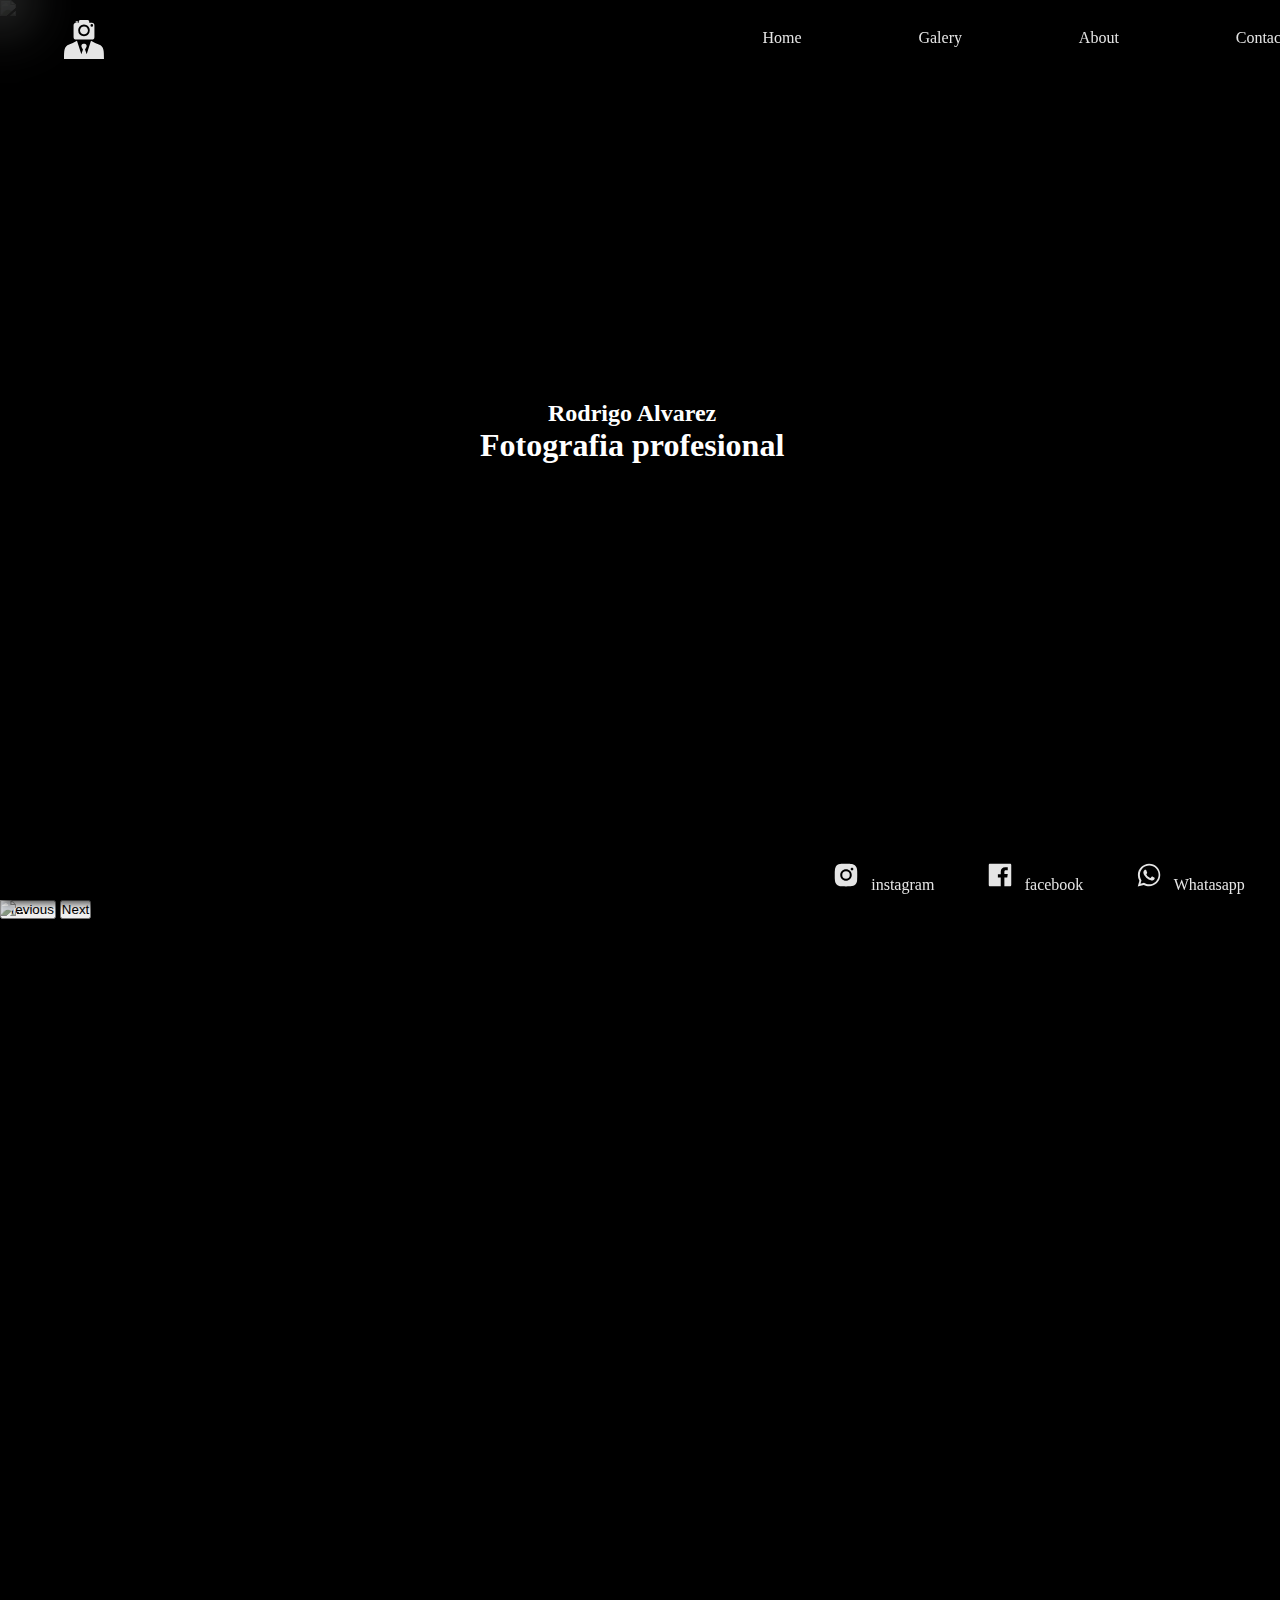
==== index.html @ 94751341 "master" ====
<!DOCTYPE html>
<html lang="es">
<head>
    <meta charset="UTF-8">
    <meta http-equiv="X-UA-Compatible" content="IE=edge">
    <meta name="viewport" content="width=device-width, initial-scale=1.0">
    
    <!-- bootstrap link css -->
    <link rel="stylesheet" href="https://cdn.jsdelivr.net/npm/bootstrap@4.6.1/dist/css/bootstrap.min.css" integrity="sha384-zCbKRCUGaJDkqS1kPbPd7TveP5iyJE0EjAuZQTgFLD2ylzuqKfdKlfG/eSrtxUkn" crossorigin="anonymous">


    <!-- link css -->
    <link rel="stylesheet" href="./estilos/estilos.css">

    <title>Home page</title>
</head>
<body>

    <!-- Nav-Bar--Principal top index -->

    <nav class="Nav-Bar">
        <div class="Nav-Bar--Logo">
            <img src="./img/logo3.svg" alt="Logo">
        </div>
        <ul class="Nav-Bar--List">
            <li class="Nav-Bar--Link"><a href="">Home</a></li>
            <li class="Nav-Bar--Link"><a href="./page/galery.html">Galery</a></li>
            <li class="Nav-Bar--Link"><a href="./page/about.html">About</a></li>
            <li class="Nav-Bar--Link"><a href="./page/contacto.html">Contact</a></li>
        </ul>
    </nav>

    <!-- carusel utilizado de fondo de pagina -->

    <div id="carouselExampleIndicators" class="carousel slide" data-ride="carousel">
        <div class="carousel-inner">
            <div class="carousel-item active">
            <img src="./img/11C.jpg" class="d-block w-100" alt="...">
            </div>
            <div class="carousel-item">
            <img src="./img/4C.jpg" class="d-block w-100" alt="...">
            </div>
            <div class="carousel-item">
            <img src="./img/12C.jpg" class="d-block w-100" alt="...">
            </div>
        </div>
        <button class="carousel-control-prev" type="button" data-target="#carouselExampleIndicators" data-slide="prev">
            <span class="carousel-control-prev-icon" aria-hidden="true"></span>
            <span class="sr-only">Previous</span>
        </button>
        <button class="carousel-control-next" type="button" data-target="#carouselExampleIndicators" data-slide="next">
            <span class="carousel-control-next-icon" aria-hidden="true"></span>
            <span class="sr-only">Next</span>
        </button>
    </div>

    <!-- Titulo de pagina  -->

    <div class="titulo-Index">
        <h2>Rodrigo Alvarez</h2>
        <h1>Fotografia profesional</h1>
    </div>



    <!-- footer pie de pagina links redes sociales -->

    <footer class="Footer">
        <ul class="Footer--List">
            <li class="Footer--Link"><a href=""><img src="./img/insta.svg" alt="logo instagram">instagram</a></li>
            <li class="Footer--Link"><a href=""><img src="./img/face.svg" alt="logo facebook">facebook</a></li>
            <li class="Footer--Link"><a href=""><img src="./img/whats.svg" alt="logo Whatasapp">Whatasapp</a></li>
        </ul>
    </footer>

    <!-- botstrap js links -->
        <script src="https://cdn.jsdelivr.net/npm/jquery@3.5.1/dist/jquery.slim.min.js" integrity="sha384-DfXdz2htPH0lsSSs5nCTpuj/zy4C+OGpamoFVy38MVBnE+IbbVYUew+OrCXaRkfj" crossorigin="anonymous"></script>
        <script src="https://cdn.jsdelivr.net/npm/popper.js@1.16.1/dist/umd/popper.min.js" integrity="sha384-9/reFTGAW83EW2RDu2S0VKaIzap3H66lZH81PoYlFhbGU+6BZp6G7niu735Sk7lN" crossorigin="anonymous"></script>
        <script src="https://cdn.jsdelivr.net/npm/bootstrap@4.6.1/dist/js/bootstrap.min.js" integrity="sha384-VHvPCCyXqtD5DqJeNxl2dtTyhF78xXNXdkwX1CZeRusQfRKp+tA7hAShOK/B/fQ2" crossorigin="anonymous"></script>
</body>
</html>
---- estilos/estilos.css ----
* {
  padding: 0;
  margin: 0;
}

body {
  background-color: black;
}

body .Nav-Bar {
  display: -webkit-box;
  display: -ms-flexbox;
  display: flex;
  width: 100%;
  -webkit-box-pack: justify;
      -ms-flex-pack: justify;
          justify-content: space-between;
  -webkit-box-align: center;
      -ms-flex-align: center;
          align-items: center;
  padding: 10px 5%;
  position: fixed;
  z-index: 1000;
  opacity: .9;
  -webkit-backdrop-filter: blur(30px);
          backdrop-filter: blur(30px);
  -webkit-box-shadow: 2px 2px 10px;
          box-shadow: 2px 2px 10px;
}

body .Nav-Bar .Nav-Bar--Logo {
  margin: 10px 0px;
  -webkit-animation: rotationy 7s infinite linear;
          animation: rotationy 7s infinite linear;
}

body .Nav-Bar .Nav-Bar--Logo img {
  -o-object-fit: cover;
     object-fit: cover;
  width: 40px;
}

body .Nav-Bar .Nav-Bar--List {
  width: 50%;
  height: 25px;
  display: -webkit-box;
  display: -ms-flexbox;
  display: flex;
  -ms-flex-pack: distribute;
      justify-content: space-around;
  margin: auto 0px;
}

body .Nav-Bar .Nav-Bar--List .Nav-Bar--Link {
  list-style: none;
}

body .Nav-Bar .Nav-Bar--List .Nav-Bar--Link:hover {
  border-bottom: 2px #f77f00 solid;
}

body .Nav-Bar .Nav-Bar--List .Nav-Bar--Link a {
  text-decoration: none;
  color: white;
  text-align: center;
  padding: 5px;
}

body .carousel {
  position: absolute;
  width: 100%;
  z-index: 0;
}

body .carousel .carousel-inner {
  width: 100%;
  height: 100vh;
  -o-object-fit: cover;
     object-fit: cover;
  -webkit-filter: grayscale(80%);
          filter: grayscale(80%);
}

body .carousel .carousel-inner .carousel-item {
  -o-object-fit: cover;
     object-fit: cover;
  height: 100vh;
}

body .carousel .carousel-inner .carousel-item img {
  -o-object-fit: cover;
     object-fit: cover;
  height: 100vh;
}

body .titulo-Index {
  position: absolute;
  text-align: center;
  top: 50%;
  margin-top: -50px;
  left: 50%;
  margin-left: -160px;
}

body .titulo-Index h1 {
  font-size: 2rem;
  color: white;
}

body .titulo-Index h2 {
  font-size: 1.5rem;
  color: white;
}

body .Footer {
  width: 100%;
  height: 60px;
  bottom: 0%;
  position: fixed;
  z-index: 100;
  opacity: .9;
  -webkit-backdrop-filter: blur(30px);
          backdrop-filter: blur(30px);
  -webkit-box-shadow: 2px 2px 10px;
          box-shadow: 2px 2px 10px;
}

body .Footer .Footer--List {
  list-style: none;
  display: -webkit-box;
  display: -ms-flexbox;
  display: flex;
  -webkit-box-pack: end;
      -ms-flex-pack: end;
          justify-content: end;
  -webkit-box-align: center;
      -ms-flex-align: center;
          align-items: center;
  margin: 10px auto;
  padding: 10px;
}

body .Footer .Footer--List .Footer--Link {
  margin: 0px 2%;
}

body .Footer .Footer--List .Footer--Link a {
  text-decoration: none;
  color: white;
}

body .Footer .Footer--List .Footer--Link a:hover {
  color: #f77f00;
}

body .Footer .Footer--List .Footer--Link a:hover img {
  -webkit-animation: vibracion 0.5s linear infinite;
          animation: vibracion 0.5s linear infinite;
}

body .Footer .Footer--List .Footer--Link a img {
  -o-object-fit: cover;
     object-fit: cover;
  width: 30px;
  margin-right: 10px;
}

@-webkit-keyframes rotationy {
  from {
    -webkit-transform: rotatey(0deg);
            transform: rotatey(0deg);
  }
  50% {
    -webkit-transform: rotatey(0deg);
            transform: rotatey(0deg);
  }
  to {
    -webkit-transform: rotatey(359deg);
            transform: rotatey(359deg);
  }
}

@keyframes rotationy {
  from {
    -webkit-transform: rotatey(0deg);
            transform: rotatey(0deg);
  }
  50% {
    -webkit-transform: rotatey(0deg);
            transform: rotatey(0deg);
  }
  to {
    -webkit-transform: rotatey(359deg);
            transform: rotatey(359deg);
  }
}

@-webkit-keyframes vibracion {
  from {
    -webkit-transform: rotate(-10deg);
            transform: rotate(-10deg);
  }
  50% {
    -webkit-transform: rotate(10deg);
            transform: rotate(10deg);
  }
  to {
    -webkit-transform: rotate(-10deg);
            transform: rotate(-10deg);
  }
}

@keyframes vibracion {
  from {
    -webkit-transform: rotate(-10deg);
            transform: rotate(-10deg);
  }
  50% {
    -webkit-transform: rotate(10deg);
            transform: rotate(10deg);
  }
  to {
    -webkit-transform: rotate(-10deg);
            transform: rotate(-10deg);
  }
}

body .carousel2 {
  position: absolute;
  width: 100%;
  z-index: 0;
}

body .carousel2 .carousel-inner {
  width: 100%;
  height: 100vh;
  -o-object-fit: cover;
     object-fit: cover;
  -webkit-filter: grayscale(80%);
          filter: grayscale(80%);
}

body .carousel2 .carousel-inner .carousel-item {
  -o-object-fit: cover;
     object-fit: cover;
  height: 100vh;
}

body .carousel2 .carousel-inner .carousel-item img {
  -o-object-fit: cover;
     object-fit: cover;
  height: 100vh;
}

body .Menu-Polarid {
  width: 100%;
  height: 100vh;
  z-index: 100;
  position: absolute;
  padding: 100px;
}

body .Menu-Polarid .prueba {
  width: 100%;
  height: 100%;
  display: -webkit-box;
  display: -ms-flexbox;
  display: flex;
  -webkit-box-pack: center;
      -ms-flex-pack: center;
          justify-content: center;
  -webkit-box-align: center;
      -ms-flex-align: center;
          align-items: center;
  -ms-flex-wrap: wrap;
      flex-wrap: wrap;
}

body .Menu-Polarid .Menu-Polarid--foto1, body .Menu-Polarid .Menu-Polarid--foto2, body .Menu-Polarid .Menu-Polarid--foto3, body .Menu-Polarid .Menu-Polarid--foto4 {
  display: -webkit-box;
  display: -ms-flexbox;
  display: flex;
  -webkit-box-orient: vertical;
  -webkit-box-direction: normal;
      -ms-flex-direction: column;
          flex-direction: column;
  background-color: white;
  -webkit-filter: grayscale(80%);
          filter: grayscale(80%);
  -webkit-transform: rotate(-30deg);
          transform: rotate(-30deg);
  -webkit-transition: all 0.5s ease-in;
  transition: all 0.5s ease-in;
  -webkit-box-shadow: 1px 1px 10px black;
          box-shadow: 1px 1px 10px black;
}

body .Menu-Polarid .Menu-Polarid--foto1:hover, body .Menu-Polarid .Menu-Polarid--foto2:hover, body .Menu-Polarid .Menu-Polarid--foto3:hover, body .Menu-Polarid .Menu-Polarid--foto4:hover {
  -webkit-filter: none;
          filter: none;
  -webkit-transform: rotate(0deg);
          transform: rotate(0deg);
  -webkit-animation-name: zindex;
          animation-name: zindex;
  -webkit-animation-iteration-count: 1;
          animation-iteration-count: 1;
  -webkit-animation-duration: 0.5s;
          animation-duration: 0.5s;
  -webkit-animation-delay: 0.4s;
          animation-delay: 0.4s;
  -webkit-animation-fill-mode: forwards;
          animation-fill-mode: forwards;
}

body .Menu-Polarid .Menu-Polarid--foto1 .Menu-Polarid--Imagen, body .Menu-Polarid .Menu-Polarid--foto2 .Menu-Polarid--Imagen, body .Menu-Polarid .Menu-Polarid--foto3 .Menu-Polarid--Imagen, body .Menu-Polarid .Menu-Polarid--foto4 .Menu-Polarid--Imagen {
  width: 300px;
  height: 400px;
  -o-object-fit: cover;
     object-fit: cover;
  margin: 10px 10px 0px 10px;
}

body .Menu-Polarid .Menu-Polarid--foto1 .Menu-Polarid--Texto, body .Menu-Polarid .Menu-Polarid--foto2 .Menu-Polarid--Texto, body .Menu-Polarid .Menu-Polarid--foto3 .Menu-Polarid--Texto, body .Menu-Polarid .Menu-Polarid--foto4 .Menu-Polarid--Texto {
  text-align: center;
  margin: 15px;
}

body .Menu-Polarid .Menu-Polarid--foto2 {
  -webkit-transform: rotate(10deg);
          transform: rotate(10deg);
}

body .Menu-Polarid .Menu-Polarid--foto3 {
  -webkit-transform: rotate(-15deg);
          transform: rotate(-15deg);
  z-index: 100;
}

body .Menu-Polarid .Menu-Polarid--foto4 {
  -webkit-transform: rotate(30deg);
          transform: rotate(30deg);
}

@-webkit-keyframes zindex {
  to {
    z-index: 1000;
  }
}

@keyframes zindex {
  to {
    z-index: 1000;
  }
}

body .bloque-fotos-galeria {
  display: -webkit-box;
  display: -ms-flexbox;
  display: flex;
  width: 100%;
  height: 100vh;
  -ms-flex-wrap: wrap;
      flex-wrap: wrap;
  -webkit-box-pack: center;
      -ms-flex-pack: center;
          justify-content: center;
  overflow-x: hidden;
  -webkit-animation: entrada 3s;
          animation: entrada 3s;
}

body .bloque-fotos-galeria span {
  margin: 5px;
}

body .bloque-fotos-galeria span img {
  -o-object-fit: cover;
     object-fit: cover;
  width: 300px;
  height: 300px;
  -webkit-transition: 0.6s;
  transition: 0.6s;
}

body .bloque-fotos-galeria span img:hover {
  -webkit-transform: scale(1.4);
          transform: scale(1.4);
  z-index: 10;
  -webkit-box-shadow: 2px 2px 2px black;
          box-shadow: 2px 2px 2px black;
}

@-webkit-keyframes entrada {
  from {
    -webkit-filter: grayscale(100%);
            filter: grayscale(100%);
    opacity: 50%;
  }
}

@keyframes entrada {
  from {
    -webkit-filter: grayscale(100%);
            filter: grayscale(100%);
    opacity: 50%;
  }
}

body .Bloque-Main-About {
  display: -ms-grid;
  display: grid;
  justify-items: center;
}

body .Bloque-Main-About .Bloque-Main-About--Img {
  width: 100%;
}

body .Bloque-Main-About .Bloque-Main-About--Img img {
  width: 100%;
  height: 50vh;
  -o-object-fit: cover;
     object-fit: cover;
  -o-object-position: 0% 25%;
     object-position: 0% 25%;
}

body .Bloque-Main-About .Bloque-Main-About--Frase {
  display: -webkit-box;
  display: -ms-flexbox;
  display: flex;
  -webkit-box-orient: vertical;
  -webkit-box-direction: normal;
      -ms-flex-direction: column;
          flex-direction: column;
  width: 100%;
  padding: 5% 10%;
  color: white;
  text-align: justify;
  -webkit-box-pack: center;
      -ms-flex-pack: center;
          justify-content: center;
}

body .Bloque-Main-About .Bloque-Main-About--Frase h1 {
  font-size: 50px;
  margin-bottom: 15px;
}

body .Bloque-Main-About .Bloque-Main-About--Frase p {
  font-size: 18px;
}

body .Main-Contacto {
  display: -webkit-box;
  display: -ms-flexbox;
  display: flex;
  margin: auto;
  -webkit-box-orient: vertical;
  -webkit-box-direction: normal;
      -ms-flex-direction: column;
          flex-direction: column;
  width: 60%;
  padding: 150px 0px 150px;
}

body .Main-Contacto .Main-Contacto--leyend {
  color: white;
  font-size: 24px;
}

body .Main-Contacto .Main-Contacto--Form {
  display: -webkit-box;
  display: -ms-flexbox;
  display: flex;
  -webkit-box-orient: vertical;
  -webkit-box-direction: normal;
      -ms-flex-direction: column;
          flex-direction: column;
}

body .Main-Contacto .Main-Contacto--Form label {
  color: white;
}

body .Main-Contacto .Main-Contacto--Form input {
  width: 50%;
  height: 30px;
}

body .Main-Contacto .Main-Contacto--Form .Main-Contacto--Btn {
  display: -webkit-box;
  display: -ms-flexbox;
  display: flex;
  -webkit-box-pack: end;
      -ms-flex-pack: end;
          justify-content: end;
}

body .Main-Contacto .Main-Contacto--Form .Main-Contacto--Btn input {
  width: 200px;
  margin-right: 10px;
}

@media only screen and (max-width: 1199px) {
  body .carousel2 {
    display: none;
  }
  body .Menu-Polarid {
    padding: 150px;
    width: 100%;
    height: 100%;
    position: relative;
  }
  body .Menu-Polarid .Menu-Polarid--foto1 .Menu-Polarid--Imagen, body .Menu-Polarid .Menu-Polarid--foto2 .Menu-Polarid--Imagen, body .Menu-Polarid .Menu-Polarid--foto3 .Menu-Polarid--Imagen {
    width: 250px;
    height: 300px;
  }
  body .bloque-fotos-galeria {
    padding: 80px 0px 60px;
  }
  body .bloque-fotos-galeria span {
    margin: 0px;
  }
  body .bloque-fotos-galeria span img {
    width: 250px;
    height: 250px;
  }
  body .Main-Contacto {
    width: 90%;
  }
  body .Main-Contacto .Main-Contacto--Form input {
    width: 60%;
  }
  body .Main-Contacto .Main-Contacto--Form .Main-Contacto--Btn input {
    margin-right: 0px;
  }
  body .Main-Contacto .Main-Contacto--Form .Main-Contacto--Btn input:first-child {
    margin-right: 10px;
  }
}

@media only screen and (max-width: 700px) {
  body .Nav-Bar .Nav-Bar--List {
    width: 90%;
  }
  body .Footer .Footer--List {
    -webkit-box-pack: center;
        -ms-flex-pack: center;
            justify-content: center;
    margin: 5px 0px;
    padding: 5px;
  }
  body .Footer .Footer--List .Footer--Link {
    margin: 0px 2%;
  }
  body .Footer .Footer--List .Footer--Link img {
    width: 25px;
    margin-right: 5px;
  }
  body .carousel2 {
    display: none;
  }
  body .Menu-Polarid {
    padding: 150px;
    width: 100%;
    height: 100%;
    position: relative;
  }
  body .Menu-Polarid .Menu-Polarid--foto1 .Menu-Polarid--Imagen, body .Menu-Polarid .Menu-Polarid--foto2 .Menu-Polarid--Imagen, body .Menu-Polarid .Menu-Polarid--foto3 .Menu-Polarid--Imagen {
    width: 250px;
    height: 300px;
  }
  body .bloque-fotos-galeria {
    padding: 80px 0px 60px;
  }
  body .bloque-fotos-galeria span {
    margin: 0px;
  }
  body .bloque-fotos-galeria span img {
    width: 200px;
    height: 200px;
  }
  body .Bloque-Main-About .Bloque-Main-About--Frase h1 {
    font-size: 30px;
  }
  body .Bloque-Main-About .Bloque-Main-About--Frase p {
    font-size: 14px;
    margin-bottom: 60px;
  }
  body .Main-Contacto {
    width: 90%;
    padding: 100px 0px 100px;
  }
  body .Main-Contacto .Main-Contacto--Form input {
    width: 80%;
    height: 24px;
  }
  body .Main-Contacto .Main-Contacto--Form .Main-Contacto--Btn input {
    width: 150px;
    margin-right: 0px;
  }
  body .Main-Contacto .Main-Contacto--Form .Main-Contacto--Btn input:first-child {
    margin-right: 10px;
  }
}
/*# sourceMappingURL=estilos.css.map */
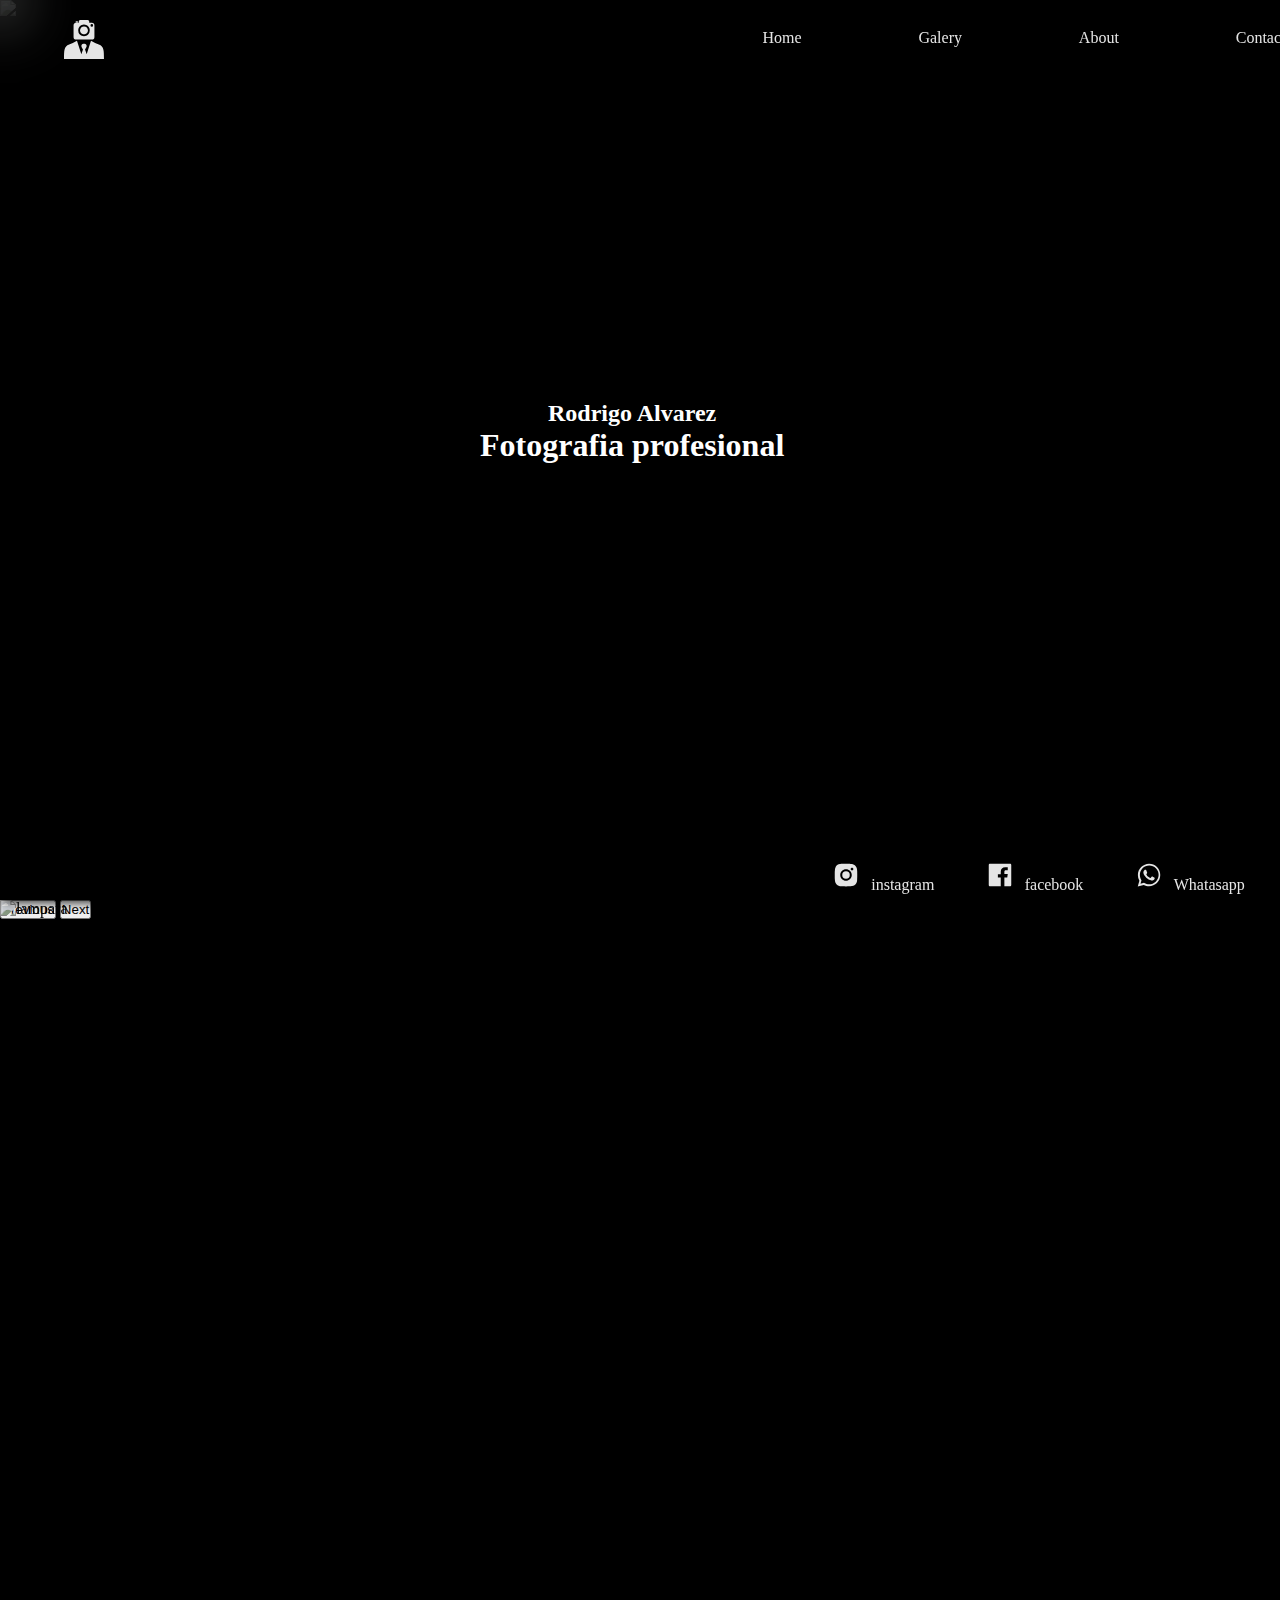
==== commit 63ea8d39: "se reduce tamano de todas las fotografias" ====
--- a/index.html
+++ b/index.html
@@ -23,7 +23,7 @@
             <img src="./img/logo3.svg" alt="Logo">
         </div>
         <ul class="Nav-Bar--List">
-            <li class="Nav-Bar--Link"><a href="">Home</a></li>
+            <li class="Nav-Bar--Link"><a href="#">Home</a></li>
             <li class="Nav-Bar--Link"><a href="./page/galery.html">Galery</a></li>
             <li class="Nav-Bar--Link"><a href="./page/about.html">About</a></li>
             <li class="Nav-Bar--Link"><a href="./page/contacto.html">Contact</a></li>
@@ -35,13 +35,13 @@
     <div id="carouselExampleIndicators" class="carousel slide" data-ride="carousel">
         <div class="carousel-inner">
             <div class="carousel-item active">
-            <img src="./img/11C.jpg" class="d-block w-100" alt="...">
+            <img src="./img/1c.jpg" class="d-block w-100" alt="nina">
             </div>
             <div class="carousel-item">
-            <img src="./img/4C.jpg" class="d-block w-100" alt="...">
+            <img src="./img/2c.jpg" class="d-block w-100" alt="lampara">
             </div>
             <div class="carousel-item">
-            <img src="./img/12C.jpg" class="d-block w-100" alt="...">
+            <img src="./img/3c.jpg" class="d-block w-100" alt="hombre">
             </div>
         </div>
         <button class="carousel-control-prev" type="button" data-target="#carouselExampleIndicators" data-slide="prev">
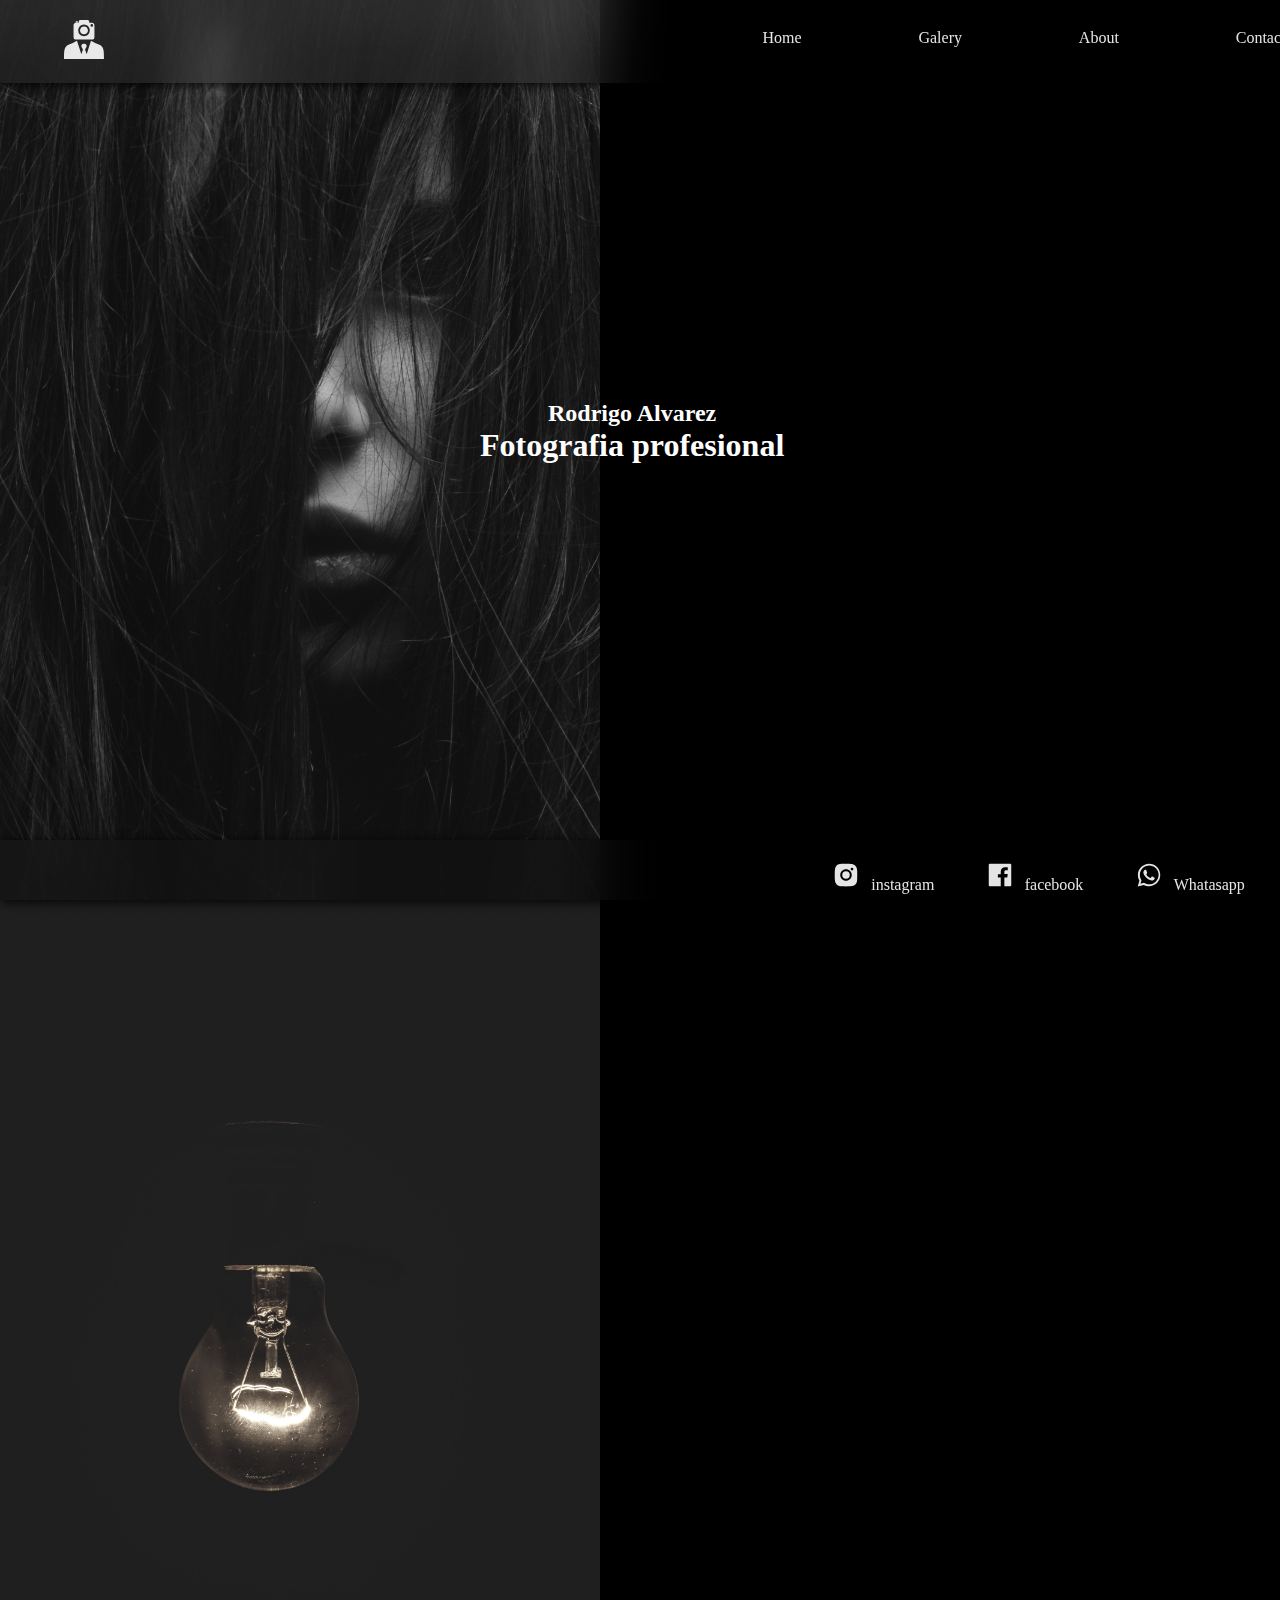
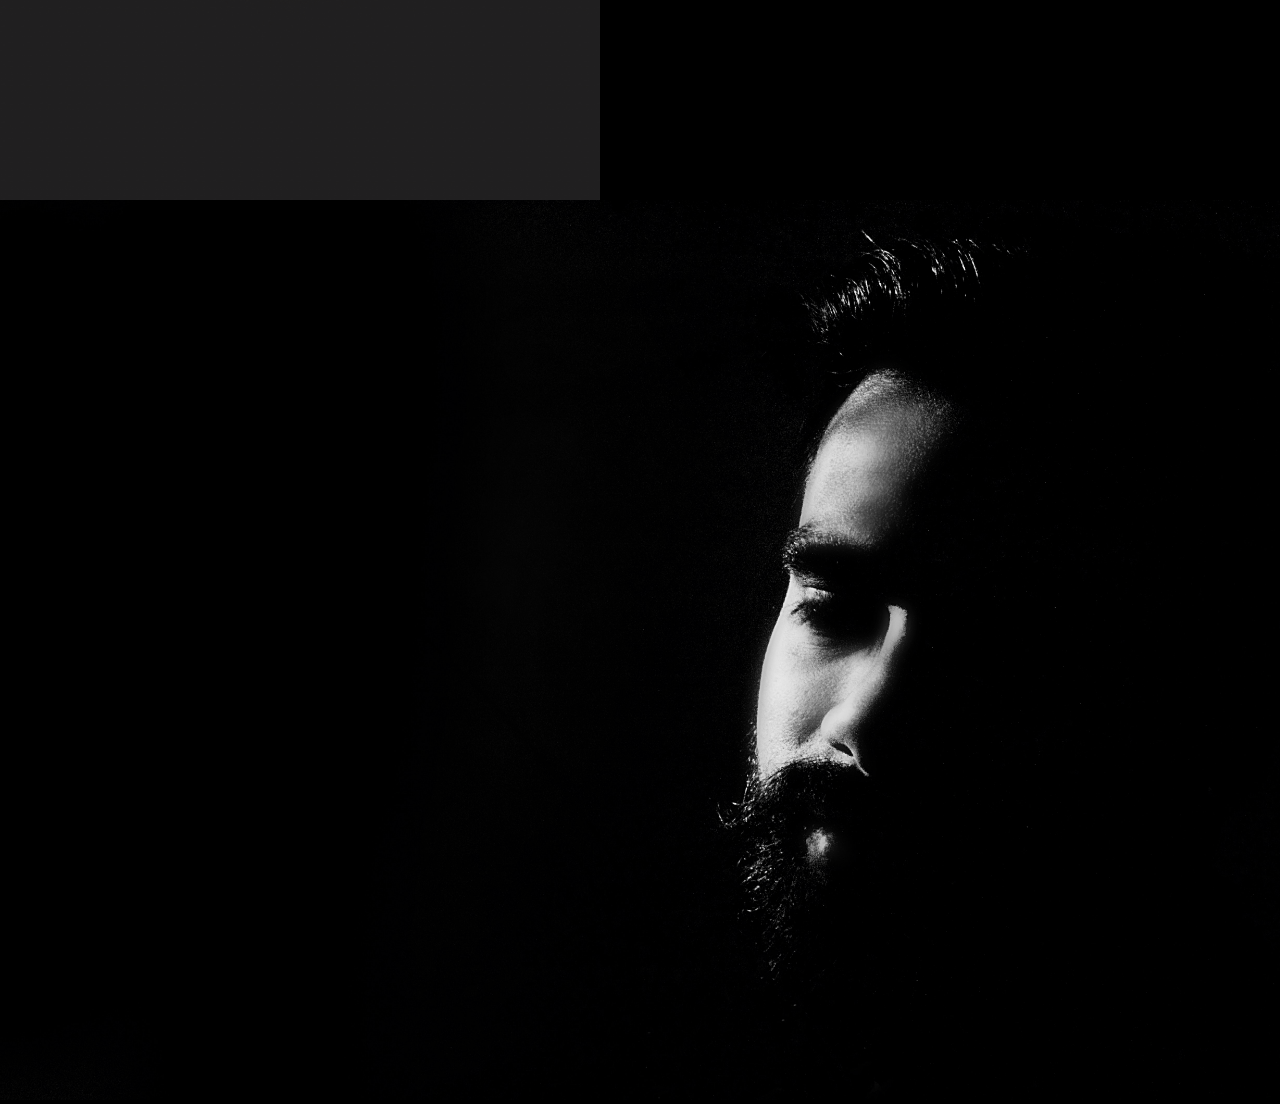
==== commit 77a5fb80: "reparacion carousel" ====
--- a/index.html
+++ b/index.html
@@ -35,13 +35,13 @@
     <div id="carouselExampleIndicators" class="carousel slide" data-ride="carousel">
         <div class="carousel-inner">
             <div class="carousel-item active">
-            <img src="./img/1c.jpg" class="d-block w-100" alt="nina">
+            <img src="./img/c1.jpg" class="d-block w-100" alt="nina">
             </div>
             <div class="carousel-item">
-            <img src="./img/2c.jpg" class="d-block w-100" alt="lampara">
+            <img src="./img/c2.jpg" class="d-block w-100" alt="lampara">
             </div>
             <div class="carousel-item">
-            <img src="./img/3c.jpg" class="d-block w-100" alt="hombre">
+            <img src="./img/c3.jpg" class="d-block w-100" alt="hombre">
             </div>
         </div>
         <button class="carousel-control-prev" type="button" data-target="#carouselExampleIndicators" data-slide="prev">
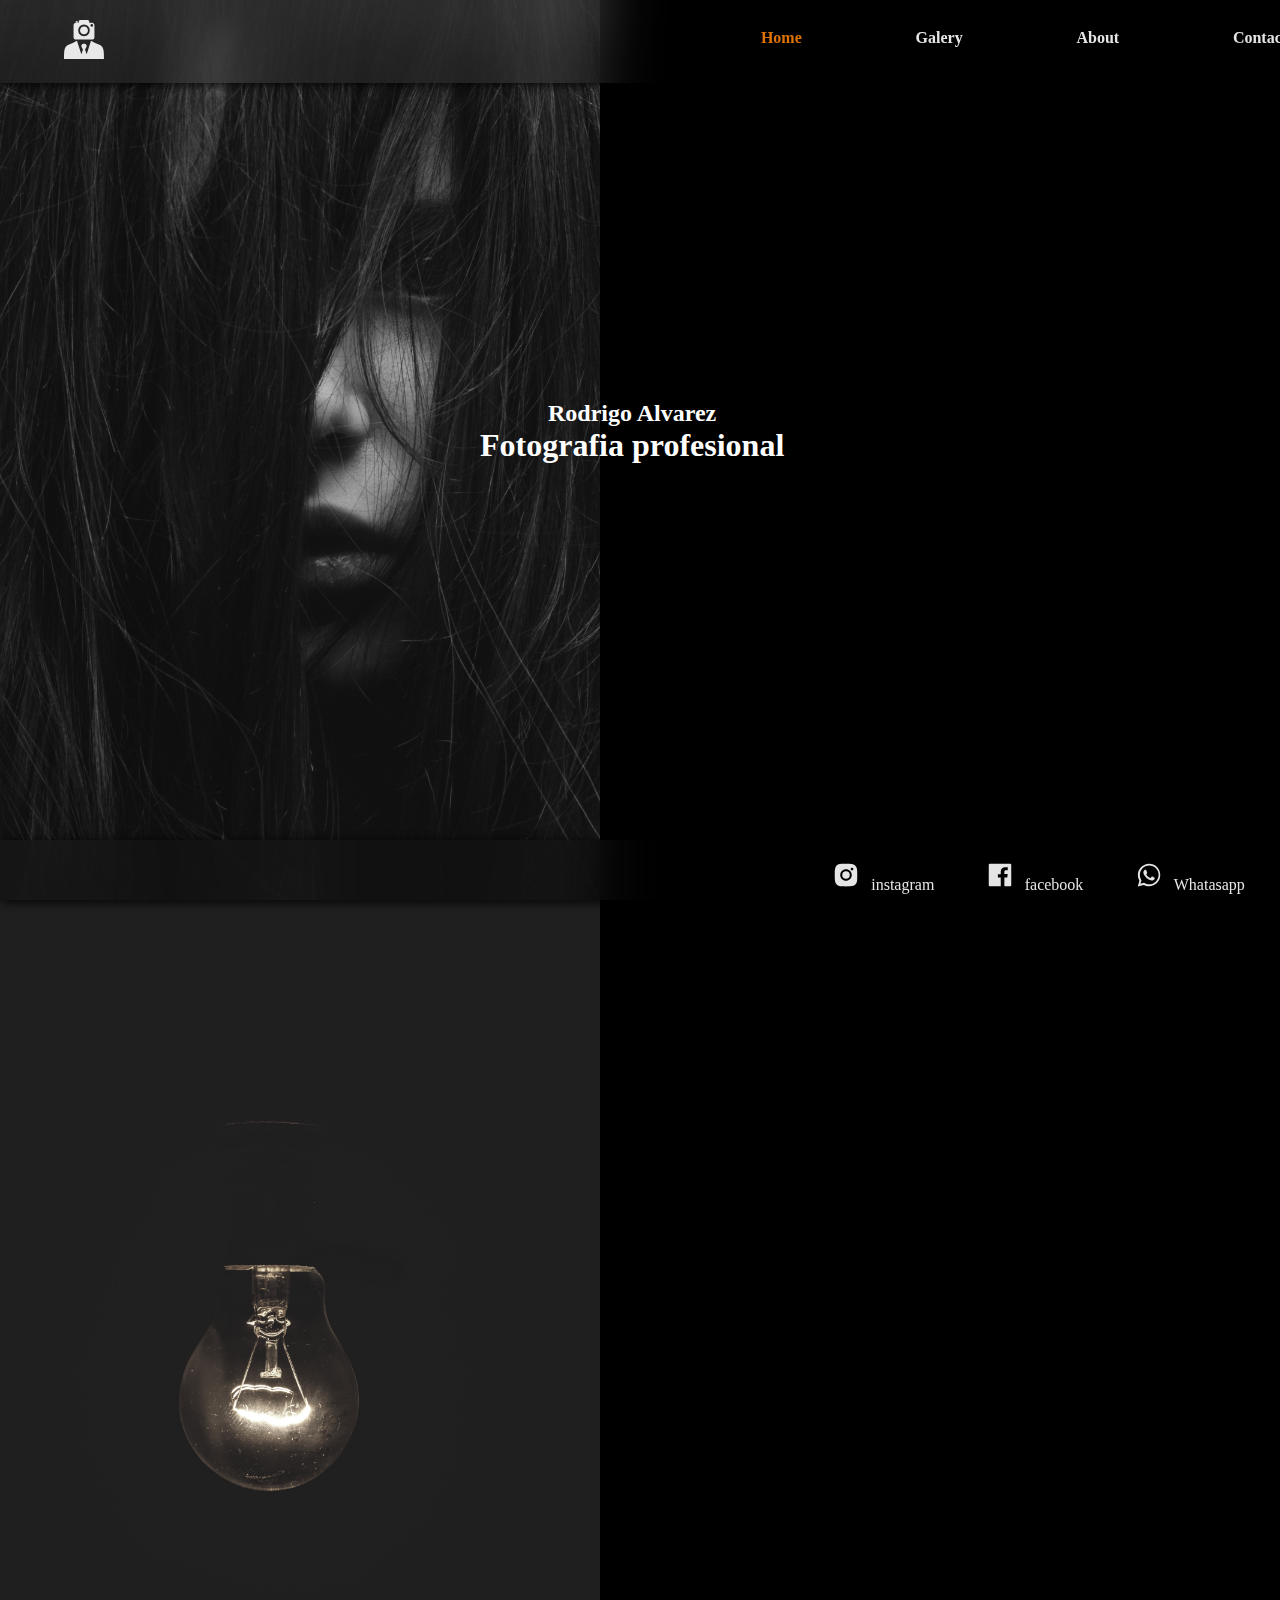
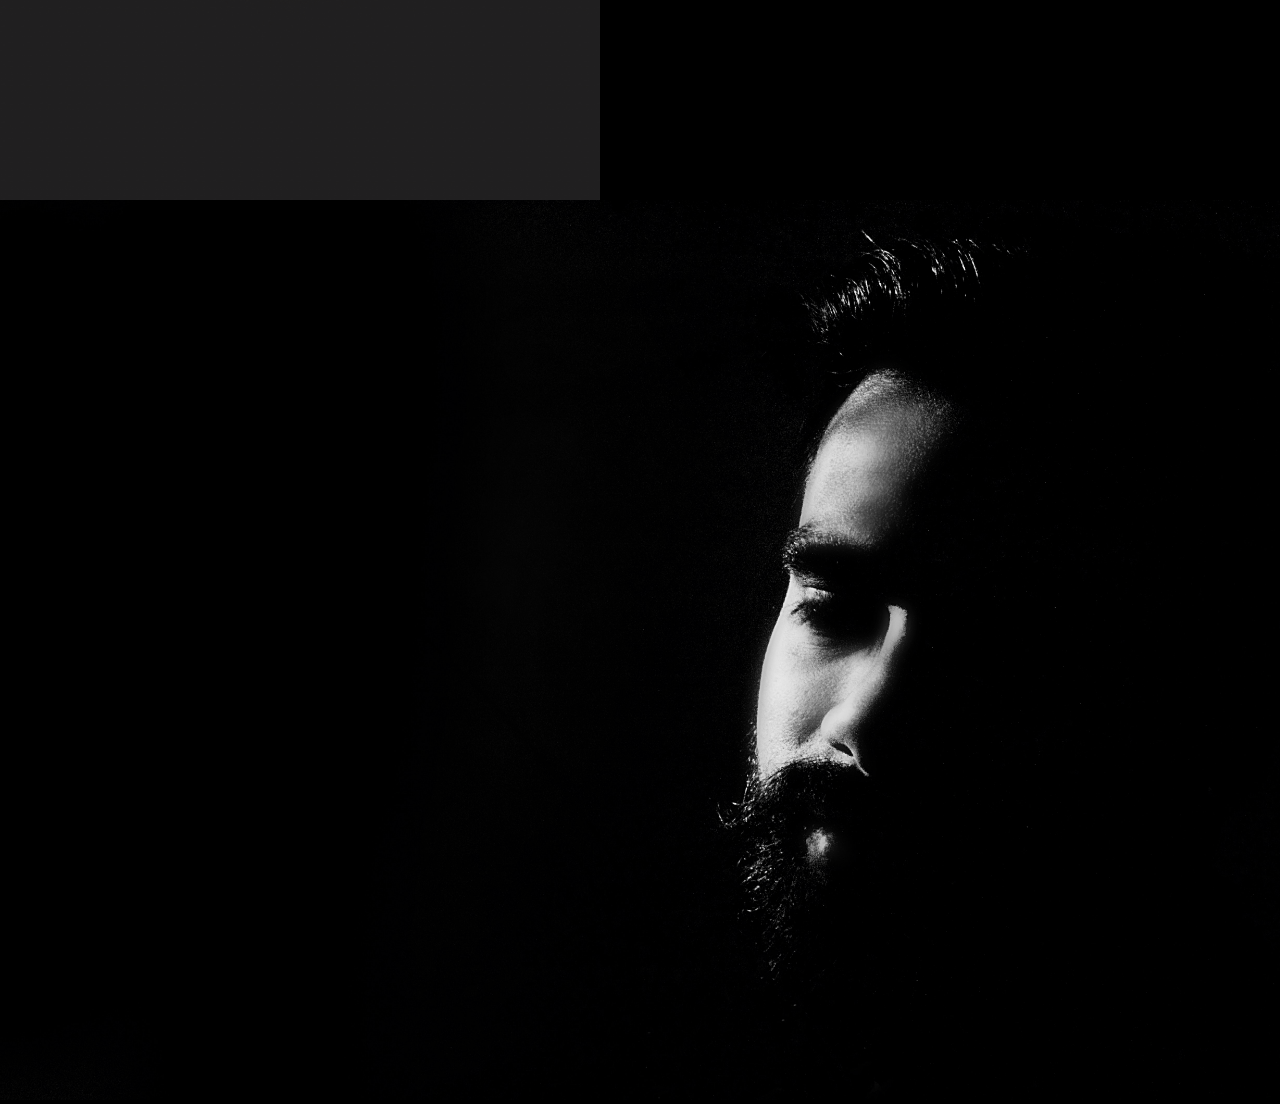
==== commit 5f96c04d: "emprolija codigo y se cargan mixins" ====
--- a/index.html
+++ b/index.html
@@ -4,6 +4,11 @@
     <meta charset="UTF-8">
     <meta http-equiv="X-UA-Compatible" content="IE=edge">
     <meta name="viewport" content="width=device-width, initial-scale=1.0">
+    
+    <meta name="keywords" content="la fotografia,fotografo,fotos,fotografia profesional,galeria,imagenes,diseño,casamiento,fiesta de 15,egresos, naturaleza,ciudades,personas,books,imagenes,estudio fotografico,álbum de fotos,fotografa,fotografos famosos,fotos blanco y negro,fotos creativas">
+    <meta name="description" content="Soy Rodrigo Alvarez, fotografo profesional, me dedico a captar tus mejores momentos en fiestas y eventos, tambien realizo books de fotos con alta calidad fotografica">
+    <meta name="robots" content="index, follow"/>
+    <meta name="geo.region" content="AR-X"/>
     
     <!-- bootstrap link css -->
     <link rel="stylesheet" href="https://cdn.jsdelivr.net/npm/bootstrap@4.6.1/dist/css/bootstrap.min.css" integrity="sha384-zCbKRCUGaJDkqS1kPbPd7TveP5iyJE0EjAuZQTgFLD2ylzuqKfdKlfG/eSrtxUkn" crossorigin="anonymous">
@@ -23,7 +28,7 @@
             <img src="./img/logo3.svg" alt="Logo">
         </div>
         <ul class="Nav-Bar--List">
-            <li class="Nav-Bar--Link"><a href="#">Home</a></li>
+            <li class="Nav-Bar--Link"><a href="#" style="color: #f77f00;">Home</a></li>
             <li class="Nav-Bar--Link"><a href="./page/galery.html">Galery</a></li>
             <li class="Nav-Bar--Link"><a href="./page/about.html">About</a></li>
             <li class="Nav-Bar--Link"><a href="./page/contacto.html">Contact</a></li>
--- a/estilos/estilos.css
+++ b/estilos/estilos.css
@@ -21,7 +21,7 @@
   padding: 10px 5%;
   position: fixed;
   z-index: 1000;
-  opacity: .9;
+  opacity: 90%;
   -webkit-backdrop-filter: blur(30px);
           backdrop-filter: blur(30px);
   -webkit-box-shadow: 2px 2px 10px;
@@ -64,6 +64,7 @@
   color: white;
   text-align: center;
   padding: 5px;
+  font-weight: 600;
 }
 
 body .carousel {
@@ -117,8 +118,8 @@
   height: 60px;
   bottom: 0%;
   position: fixed;
-  z-index: 100;
-  opacity: .9;
+  z-index: 1000;
+  opacity: 90%;
   -webkit-backdrop-filter: blur(30px);
           backdrop-filter: blur(30px);
   -webkit-box-shadow: 2px 2px 10px;
@@ -260,7 +261,7 @@
   padding: 100px;
 }
 
-body .Menu-Polarid .prueba {
+body .Menu-Polarid .Menu-Polarid--Contenedor {
   width: 100%;
   height: 100%;
   display: -webkit-box;
@@ -287,8 +288,8 @@
   background-color: white;
   -webkit-filter: grayscale(80%);
           filter: grayscale(80%);
-  -webkit-transform: rotate(-30deg);
-          transform: rotate(-30deg);
+  -webkit-transform: rotate(-25deg);
+          transform: rotate(-25deg);
   -webkit-transition: all 0.5s ease-in;
   transition: all 0.5s ease-in;
   -webkit-box-shadow: 1px 1px 10px black;
@@ -337,8 +338,8 @@
 }
 
 body .Menu-Polarid .Menu-Polarid--foto4 {
-  -webkit-transform: rotate(30deg);
-          transform: rotate(30deg);
+  -webkit-transform: rotate(25deg);
+          transform: rotate(25deg);
 }
 
 @-webkit-keyframes zindex {
@@ -367,6 +368,7 @@
   overflow-x: hidden;
   -webkit-animation: entrada 3s;
           animation: entrada 3s;
+  padding: 75px 0px;
 }
 
 body .bloque-fotos-galeria span {
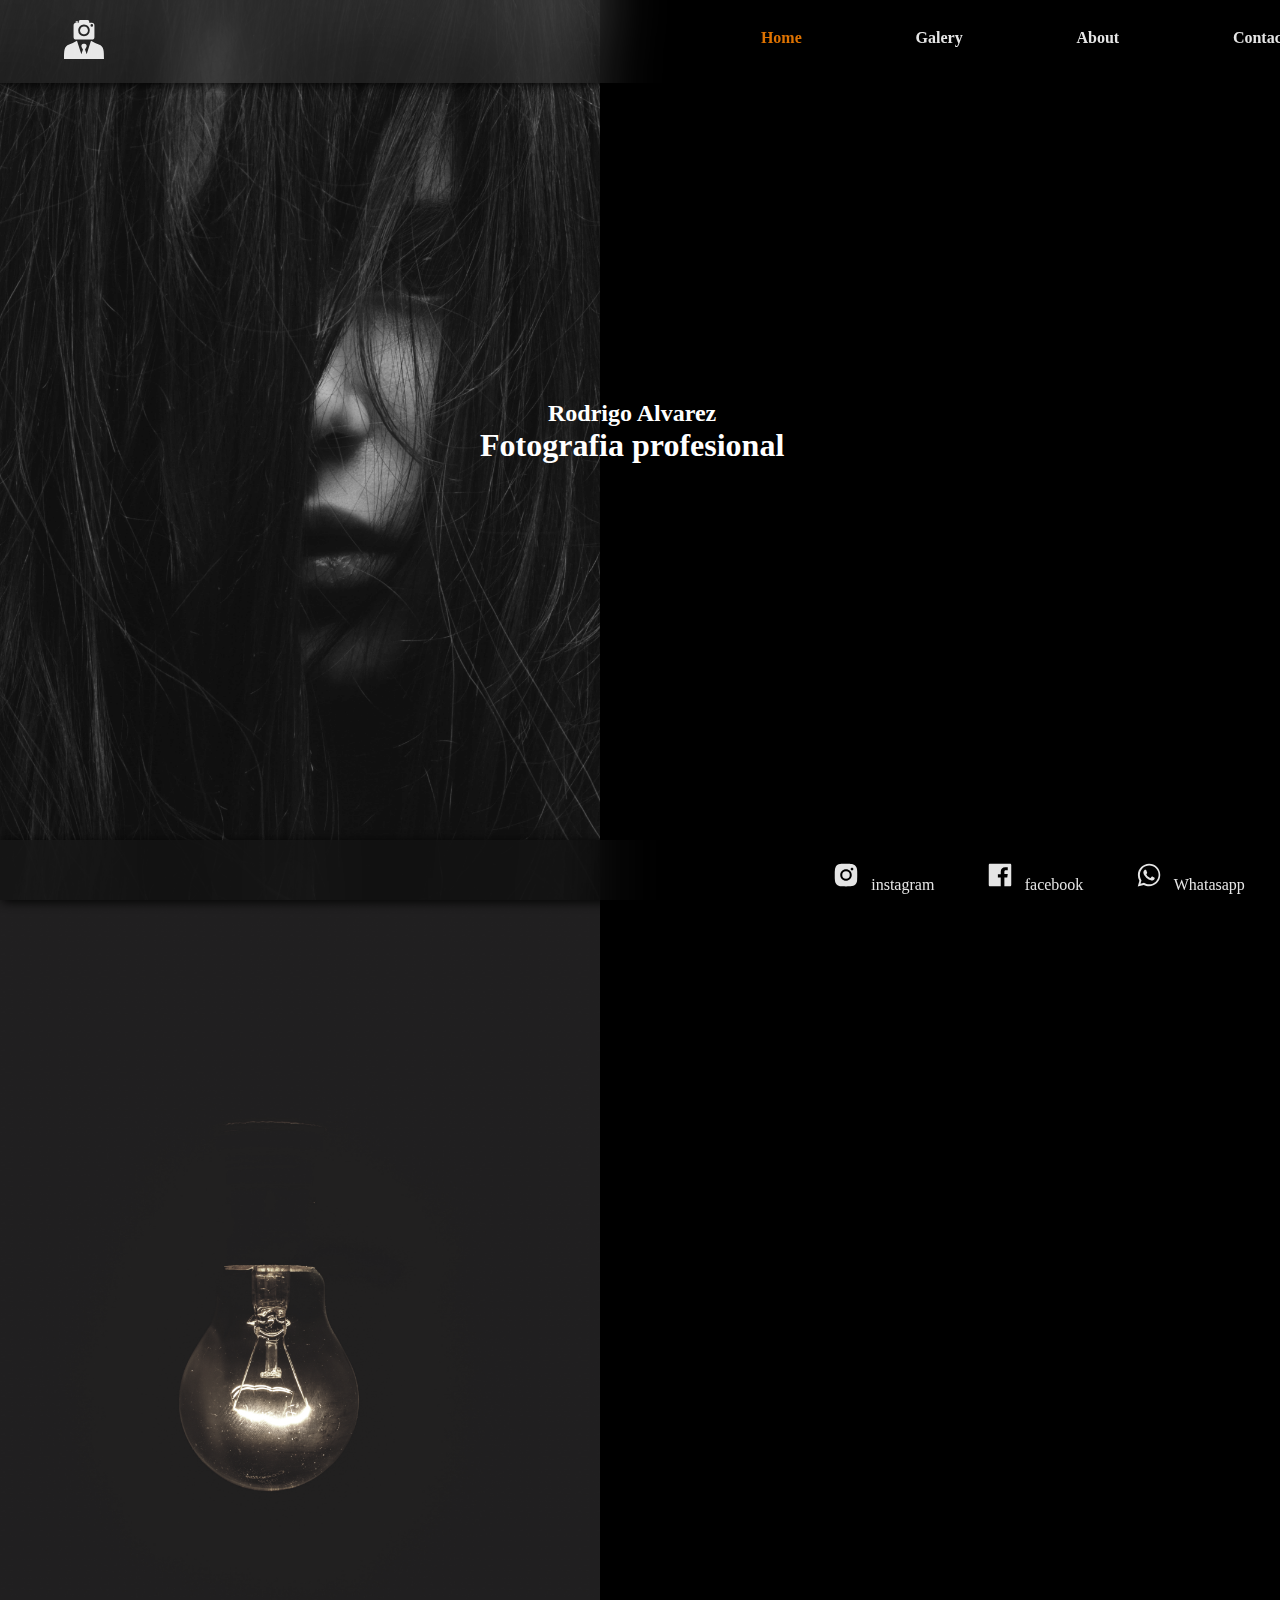
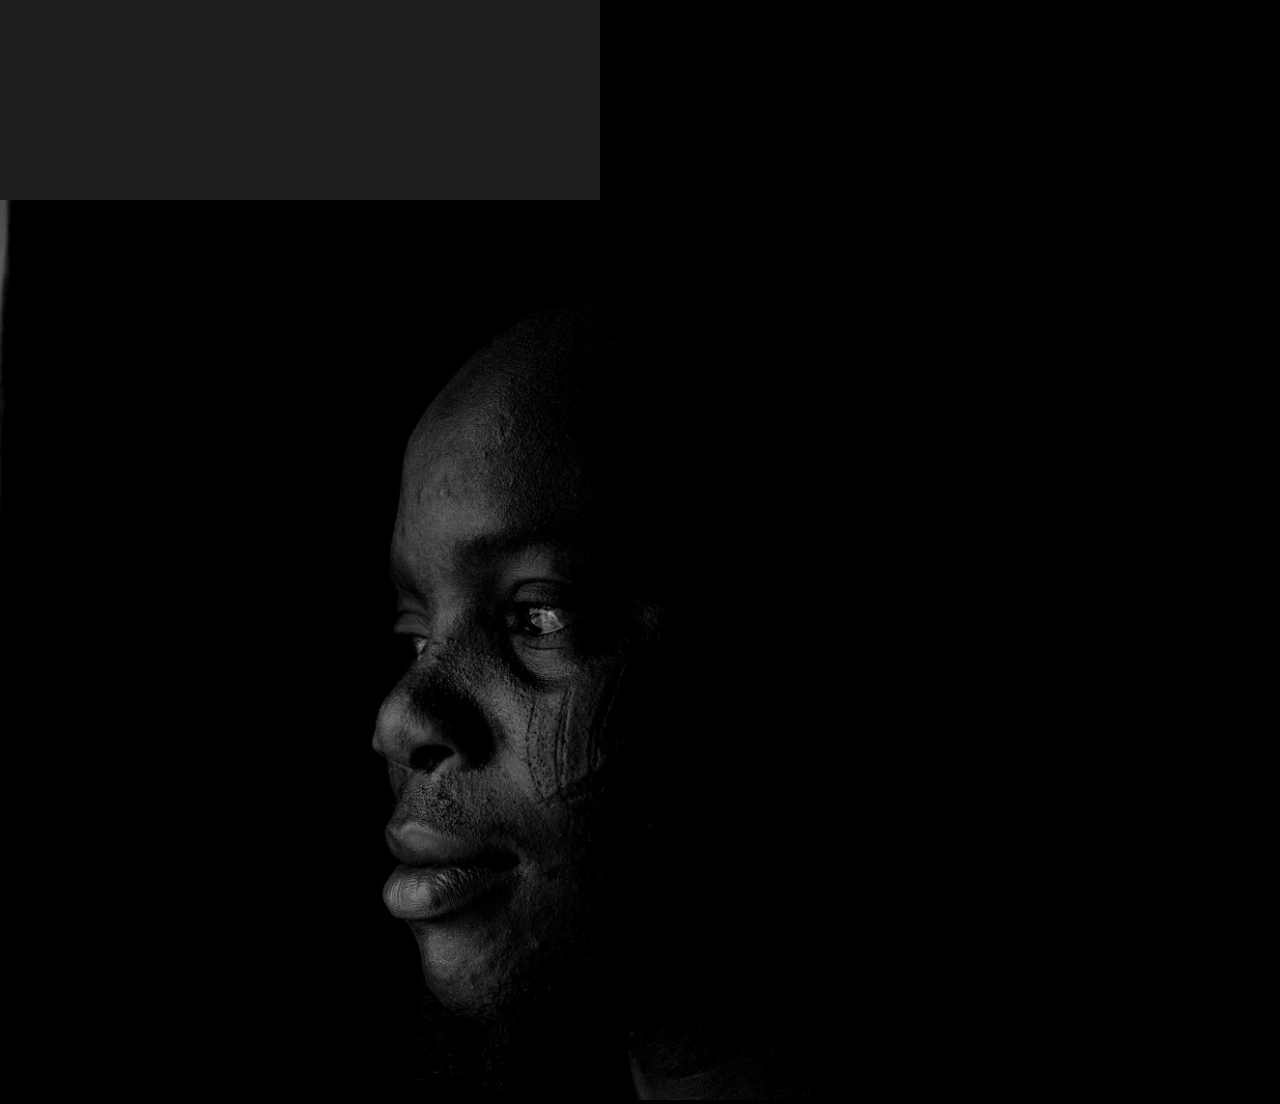
==== commit 3899547e: "se cambain nombre a img carosuel" ====
--- a/index.html
+++ b/index.html
@@ -40,13 +40,13 @@
     <div id="carouselExampleIndicators" class="carousel slide" data-ride="carousel">
         <div class="carousel-inner">
             <div class="carousel-item active">
-            <img src="./img/c1.jpg" class="d-block w-100" alt="nina">
+            <img src="./img/car1.jpg" class="d-block w-100" alt="nina">
             </div>
             <div class="carousel-item">
-            <img src="./img/c2.jpg" class="d-block w-100" alt="lampara">
+            <img src="./img/car2.jpg" class="d-block w-100" alt="lampara">
             </div>
             <div class="carousel-item">
-            <img src="./img/c3.jpg" class="d-block w-100" alt="hombre">
+            <img src="./img/car3.jpg" class="d-block w-100" alt="hombre">
             </div>
         </div>
         <button class="carousel-control-prev" type="button" data-target="#carouselExampleIndicators" data-slide="prev">
